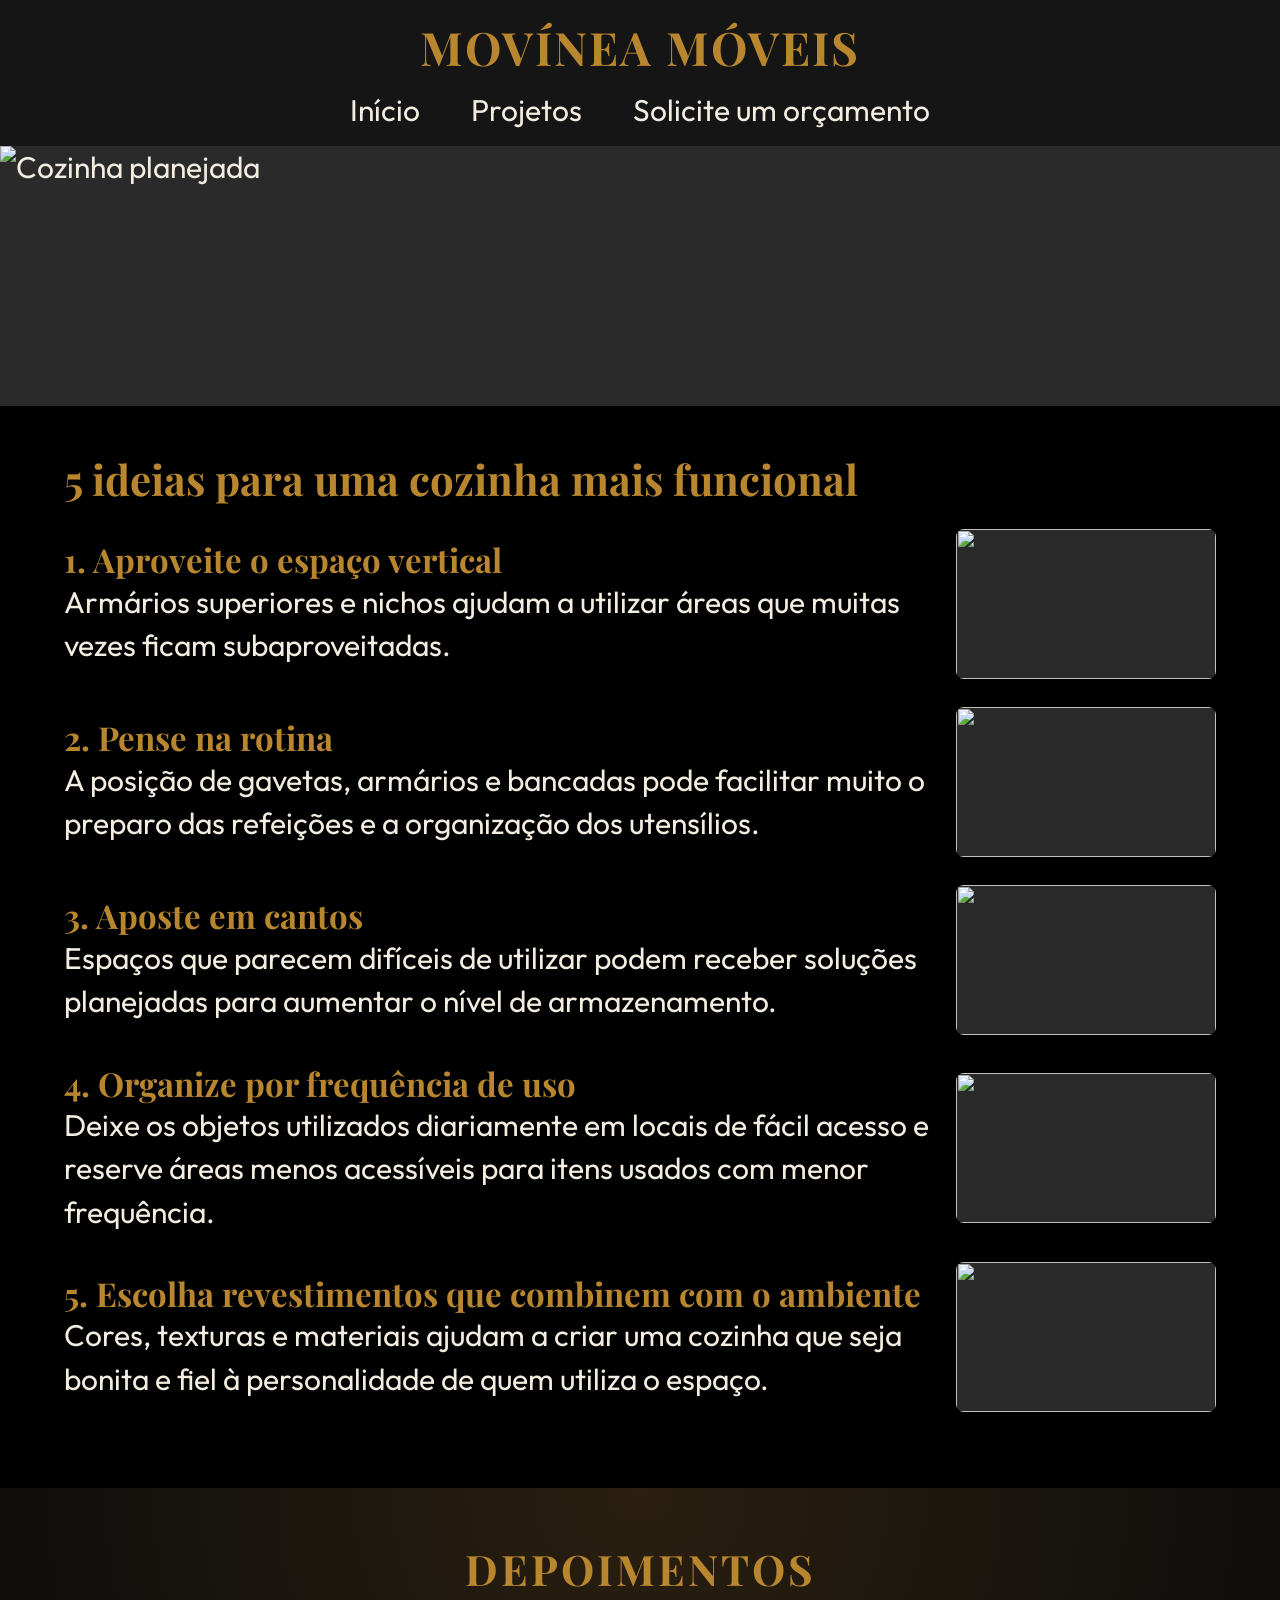
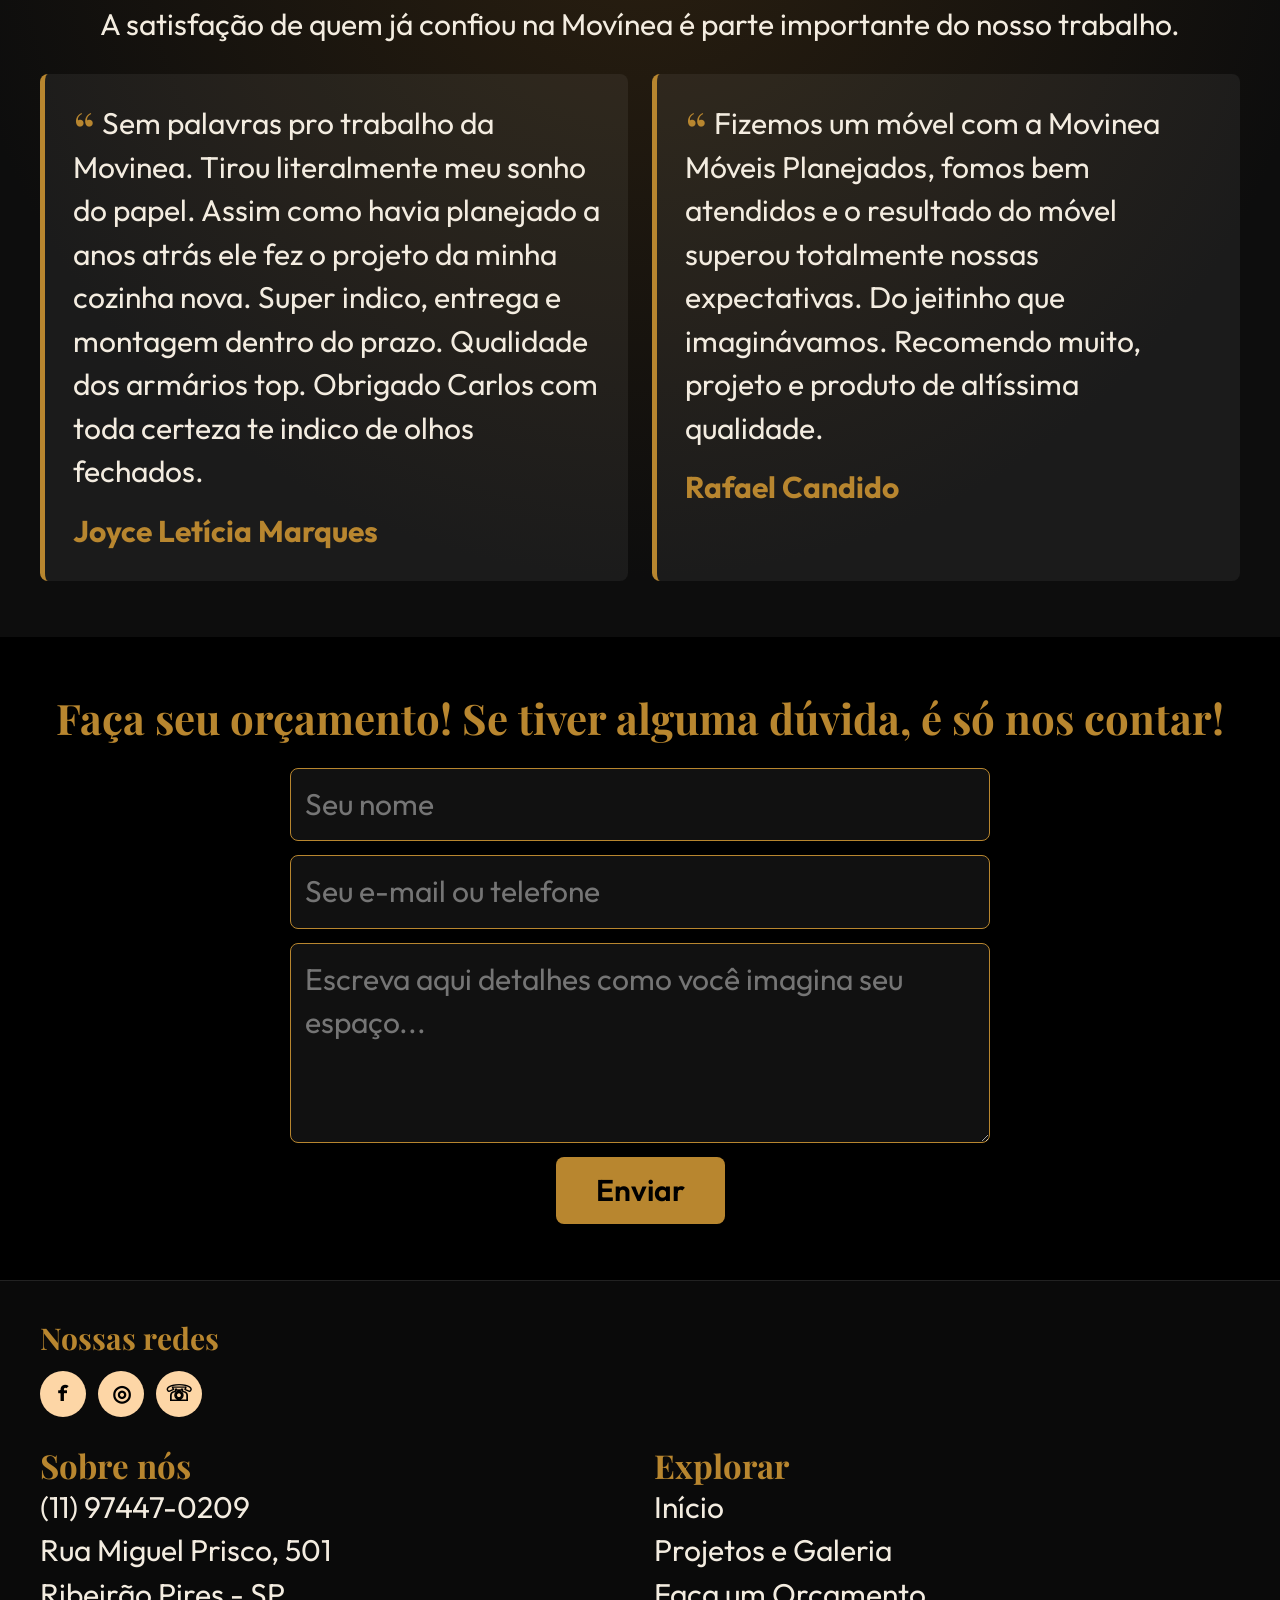
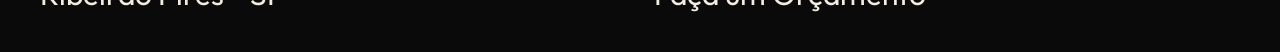
==== orcamento.html @ 09a5225f "Add files via upload" ====
<!DOCTYPE html>
<html lang="pt-BR"><head><meta charset="UTF-8"><meta name="viewport" content="width=device-width, initial-scale=1">
<title>Orçamento - Movínea Móveis</title>
<link href="https://fonts.googleapis.com/css2?family=Outfit:wght@300;400;600&family=Playfair+Display:wght@600;700&display=swap" rel="stylesheet">
<link rel="stylesheet" href="style.css"></head><body>
<header class="topo"><div class="logo">MOVÍNEA MÓVEIS</div>
<nav><a href="index.html">Início</a><a href="projetos.html">Projetos</a><a href="orcamento.html">Solicite um orçamento</a></nav></header>
<section class="hero" style="min-height:260px"><img src="images/cozinha-hero.jpg" alt="Cozinha planejada" style="filter:none"></section>
<section class="secao"><h2 style="margin-bottom:24px">5 ideias para uma cozinha mais funcional</h2><div class="dica"><div><h3>1. Aproveite o espaço vertical</h3><p>Armários superiores e nichos ajudam a utilizar áreas que muitas vezes ficam subaproveitadas.</p></div><img src="images/cozinha-1.jpg" alt=""></div><div class="dica"><div><h3>2. Pense na rotina</h3><p>A posição de gavetas, armários e bancadas pode facilitar muito o preparo das refeições e a organização dos utensílios.</p></div><img src="images/cozinha-2.jpg" alt=""></div><div class="dica"><div><h3>3. Aposte em cantos</h3><p>Espaços que parecem difíceis de utilizar podem receber soluções planejadas para aumentar o nível de armazenamento.</p></div><img src="images/cozinha-3.jpg" alt=""></div><div class="dica"><div><h3>4. Organize por frequência de uso</h3><p>Deixe os objetos utilizados diariamente em locais de fácil acesso e reserve áreas menos acessíveis para itens usados com menor frequência.</p></div><img src="images/cozinha-4.jpg" alt=""></div><div class="dica"><div><h3>5. Escolha revestimentos que combinem com o ambiente</h3><p>Cores, texturas e materiais ajudam a criar uma cozinha que seja bonita e fiel à personalidade de quem utiliza o espaço.</p></div><img src="images/cozinha-5.jpg" alt=""></div></section>
<section class="dep"><h2>DEPOIMENTOS</h2>
<p style="margin-top:8px">A satisfação de quem já confiou na Movínea é parte importante do nosso trabalho.</p>
<div class="cols">
<div class="card"><p>Sem palavras pro trabalho da Movinea. Tirou literalmente meu sonho do papel. Assim como havia planejado a anos atrás ele fez o projeto da minha cozinha nova. Super indico, entrega e montagem dentro do prazo. Qualidade dos armários top. Obrigado Carlos com toda certeza te indico de olhos fechados.</p><strong>Joyce Letícia Marques</strong></div>
<div class="card"><p>Fizemos um móvel com a Movinea Móveis Planejados, fomos bem atendidos e o resultado do móvel superou totalmente nossas expectativas. Do jeitinho que imaginávamos. Recomendo muito, projeto e produto de altíssima qualidade.</p><strong>Rafael Candido</strong></div></div></section>
<section class="orc"><h2>Faça seu orçamento! Se tiver alguma dúvida, é só nos contar!</h2>
<form id="f"><input id="nome" type="text" placeholder="Seu nome" required><input id="contato" type="text" placeholder="Seu e-mail ou telefone" required><textarea id="msg" placeholder="Escreva aqui detalhes como você imagina seu espaço..." required></textarea><button type="submit">Enviar</button></form></section>
<script>
// Cole aqui o link que o Google Apps Script gerar (passo a passo no chat)
var URL_PLANILHA = "COLE_AQUI_O_LINK_DO_APPS_SCRIPT";
document.getElementById('f').addEventListener('submit', function(e){
  e.preventDefault();
  if (URL_PLANILHA.indexOf("COLE_AQUI") === 0) { alert("Falta colar o link da planilha no código."); return; }
  var dados = new URLSearchParams({nome: nome.value, contato: contato.value, mensagem: msg.value});
  fetch(URL_PLANILHA, {method: "POST", body: dados, mode: "no-cors"})
    .then(function(){ document.getElementById('f').reset(); alert("Mensagem enviada! Em breve entraremos em contato."); })
    .catch(function(){ alert("Não foi possível enviar. Tente novamente."); });
});
</script>
<footer class="rodape"><div class="in"><p class="redes">Nossas redes</p>
<div class="icones"><a href="https://www.facebook.com/movineamoveisplanejados/?locale=pt_BR" target="_blank" aria-label="Facebook">f</a><a href="https://www.instagram.com/movineamoveis" target="_blank" aria-label="Instagram">◎</a><a href="https://wa.me/5511974470209" target="_blank" aria-label="WhatsApp">☏</a></div>
<div class="cols-rodape"><div><h4>Sobre nós</h4><ul><li>(11) 97447-0209</li><li>Rua Miguel Prisco, 501</li><li>Ribeirão Pires - SP</li></ul></div>
<div><h4>Explorar</h4><ul><li><a href="index.html">Início</a></li><li><a href="projetos.html">Projetos e Galeria</a></li><li><a href="orcamento.html">Faça um Orçamento</a></li></ul></div></div></div></footer></body></html>
---- style.css ----
:root{--preto:#000;--ouro:#b8862f;--pessego:#fdd6a6;--marrom:#664424;--claro:#f3ece0;--escuro:#1a1a1a;--t:30px;--tm:33px;--tg:42px;--logo:46px}
*{box-sizing:border-box;margin:0;padding:0}
body{background:var(--preto);color:var(--claro);font-family:'Outfit',sans-serif;font-size:var(--t);line-height:1.45}
h1,h2{font-size:var(--tg);line-height:1.2}
h3,h4{font-size:var(--tm);line-height:1.25}
h1,h2,h3,h4,.logo{font-family:'Playfair Display',serif;color:var(--ouro)}
img{display:block;width:100%;height:100%;object-fit:cover;background:#2a2a2a}
a{color:inherit;text-decoration:none}
.topo{background:#151515;text-align:center;padding:14px 8px}
.logo{font-weight:700;letter-spacing:2px;font-size:var(--logo);margin-bottom:8px}
.topo nav{display:flex;justify-content:center;flex-wrap:wrap;gap:clamp(16px,4vw,56px)}
.topo nav a:hover{color:var(--ouro)}
.secao{padding:48px 24px;max-width:1200px;margin:0 auto}
.hero{position:relative;min-height:460px}
.hero img{position:absolute;inset:0;filter:brightness(.4)}
.hero .conteudo{position:relative;min-height:460px;max-width:1200px;margin:auto;padding:32px 24px;display:flex;align-items:center;gap:32px}
.hero h1,.hero p{flex:1}
.hero p{color:var(--pessego)}
.boas{background:linear-gradient(#0d0d0d,var(--escuro));border-top:2px solid var(--ouro);border-bottom:2px solid var(--ouro);text-align:center;padding:56px 24px}
.boas::before{content:"◆";display:block;color:var(--ouro);margin-bottom:16px;font-size:24px}
.boas p{max-width:1000px;margin:auto}
.pessego{background:var(--pessego);color:var(--marrom)}
.pessego h2,.pessego h3{color:var(--ouro)}
.sub{color:var(--ouro)}
.porque{display:grid;grid-template-columns:1fr 1fr;gap:32px;margin-top:20px}
.porque h3{margin-bottom:4px}.porque div>p{margin-bottom:20px}
.fotos2{display:grid;grid-template-columns:1fr 1fr;gap:8px}
.fotos2 img{height:170px}
.grade{display:grid;grid-template-columns:repeat(4,1fr);gap:8px;margin-top:20px}
.grade img{height:190px}
.passos{display:grid;grid-template-columns:1fr 1fr;gap:28px;margin-top:24px}
.passo{display:flex;gap:14px;align-items:center;justify-content:space-between}
.passo img{width:110px;height:100px;border-radius:12px;flex:none}
.estilo{display:grid;grid-template-columns:1fr 1fr;max-width:1200px;margin:40px auto;padding:0 24px}
.estilo img{height:520px}
.estilo .caixa{background:var(--pessego);color:var(--marrom);padding:32px;display:flex;flex-direction:column;justify-content:center;gap:16px}
.estilo h2{color:var(--ouro)}
.dica{display:grid;grid-template-columns:1fr 260px;gap:20px;margin-bottom:28px;align-items:center}
.dica img{height:150px;border-radius:8px}
.dep{background:radial-gradient(circle at top,#2a1f10,#0d0d0d 70%);padding:56px 24px;text-align:center}
.dep h2{letter-spacing:3px}
.dep .cols{max-width:1200px;margin:28px auto 0;display:grid;grid-template-columns:1fr 1fr;gap:24px;text-align:left}
.card{background:rgba(255,255,255,.06);border-left:5px solid var(--ouro);border-radius:8px;padding:28px}
.card p{margin-bottom:16px}
.card p::before{content:"“";color:var(--ouro);font-family:'Playfair Display',serif;font-size:54px;line-height:0;vertical-align:-18px;margin-right:6px}
.card strong{color:var(--ouro);font-weight:700}
.orc{text-align:center;padding:56px 24px}
.orc h2{margin-bottom:24px}
.orc form{max-width:700px;margin:auto;display:grid;gap:14px}
.orc input,.orc textarea{background:#111;border:1px solid var(--ouro);color:var(--claro);padding:14px;border-radius:8px;font:inherit}
.orc textarea{height:200px}
.orc button{background:var(--ouro);color:#000;border:0;padding:12px 40px;border-radius:8px;font:inherit;font-weight:600;cursor:pointer;justify-self:center}
.rodape{background:#0a0a0a;padding:36px 24px;border-top:1px solid #222}
.rodape .in{max-width:1200px;margin:auto}
.redes{color:var(--ouro);font-family:'Playfair Display',serif;font-weight:700;margin-bottom:10px}
.icones{display:flex;gap:12px;margin-bottom:28px}
.icones a{width:46px;height:46px;border-radius:50%;background:var(--pessego);color:#000;display:grid;place-items:center;font-size:22px;font-weight:700}
.cols-rodape{display:grid;grid-template-columns:1fr 1fr;gap:28px}
.cols-rodape li{list-style:none}
@media(max-width:700px){
:root{--t:18px;--tm:21px;--tg:26px;--logo:28px}
.hero .conteudo{flex-direction:column;justify-content:center;align-items:flex-start}
.porque,.passos,.estilo,.dep .cols{grid-template-columns:1fr}
.grade{grid-template-columns:1fr 1fr}.grade img{height:130px}
.dica{grid-template-columns:1fr}.estilo img{height:260px}
.passo img{width:80px;height:70px}
}
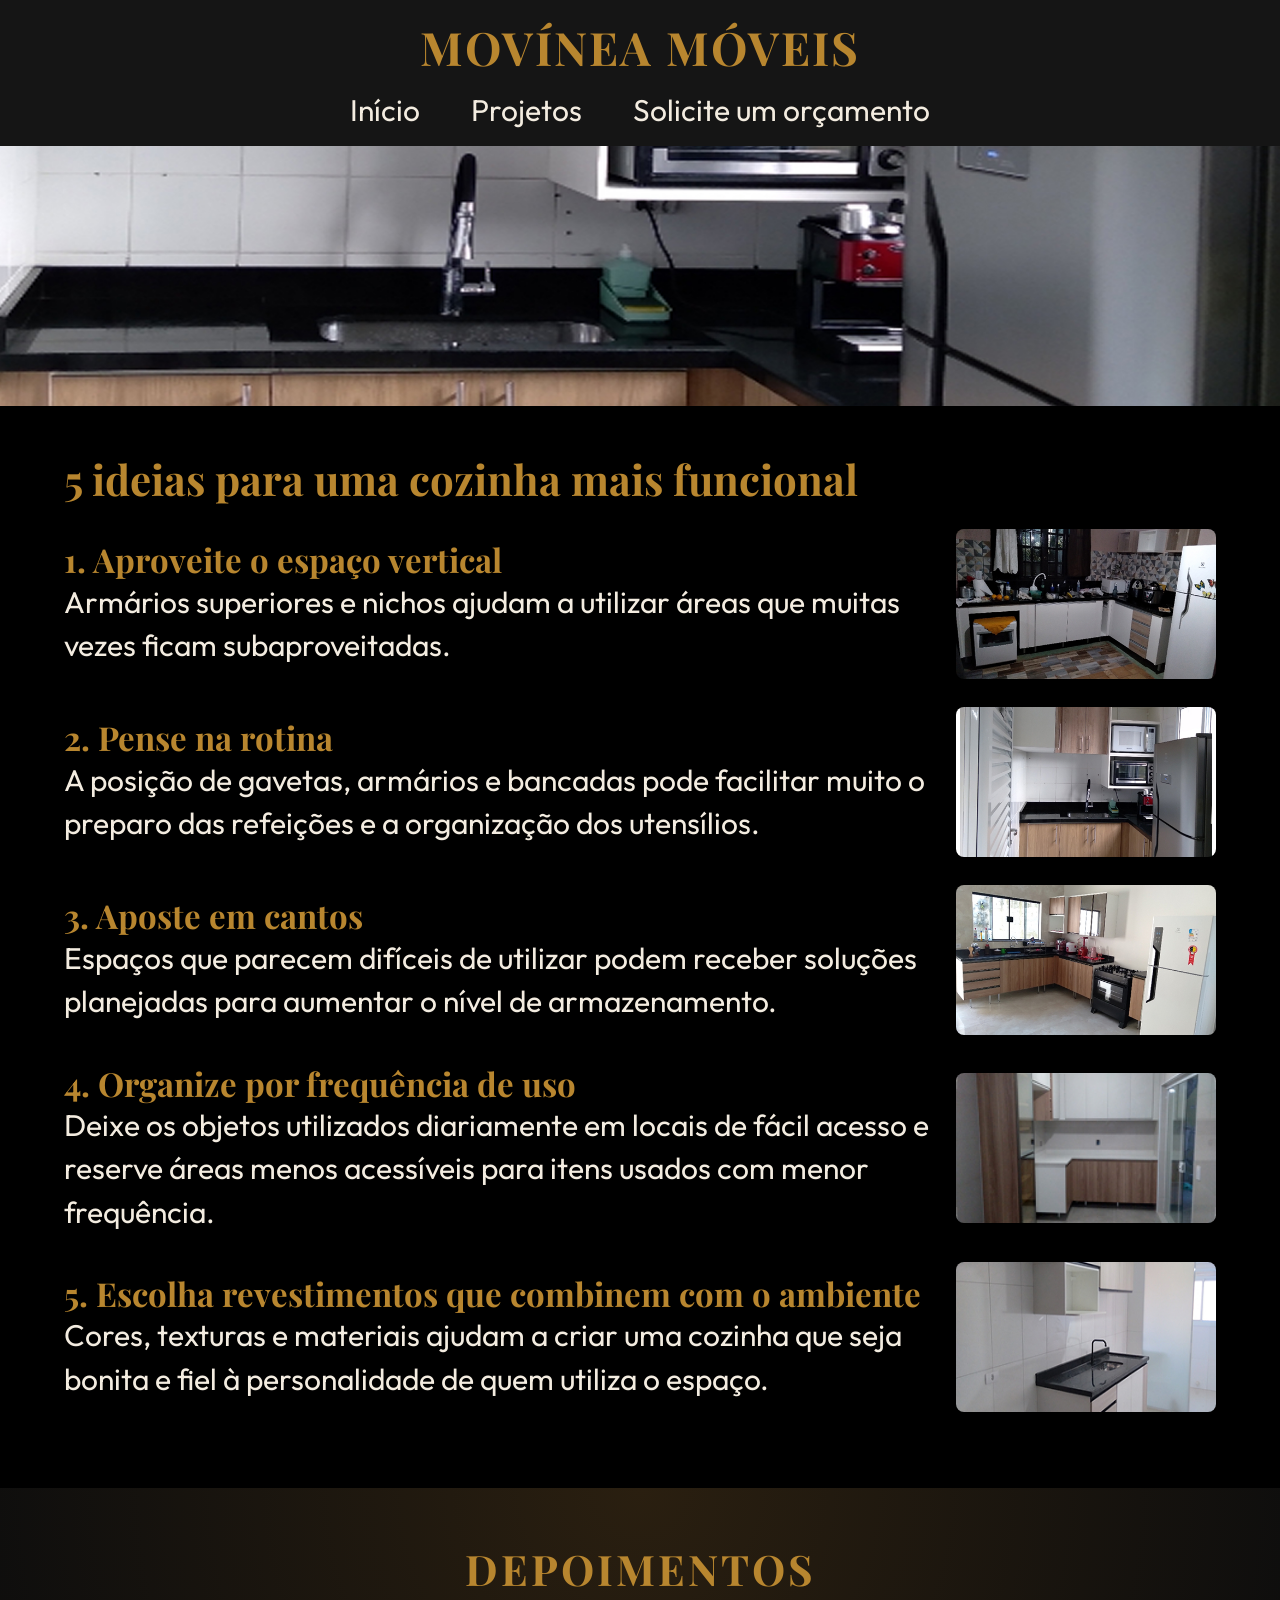
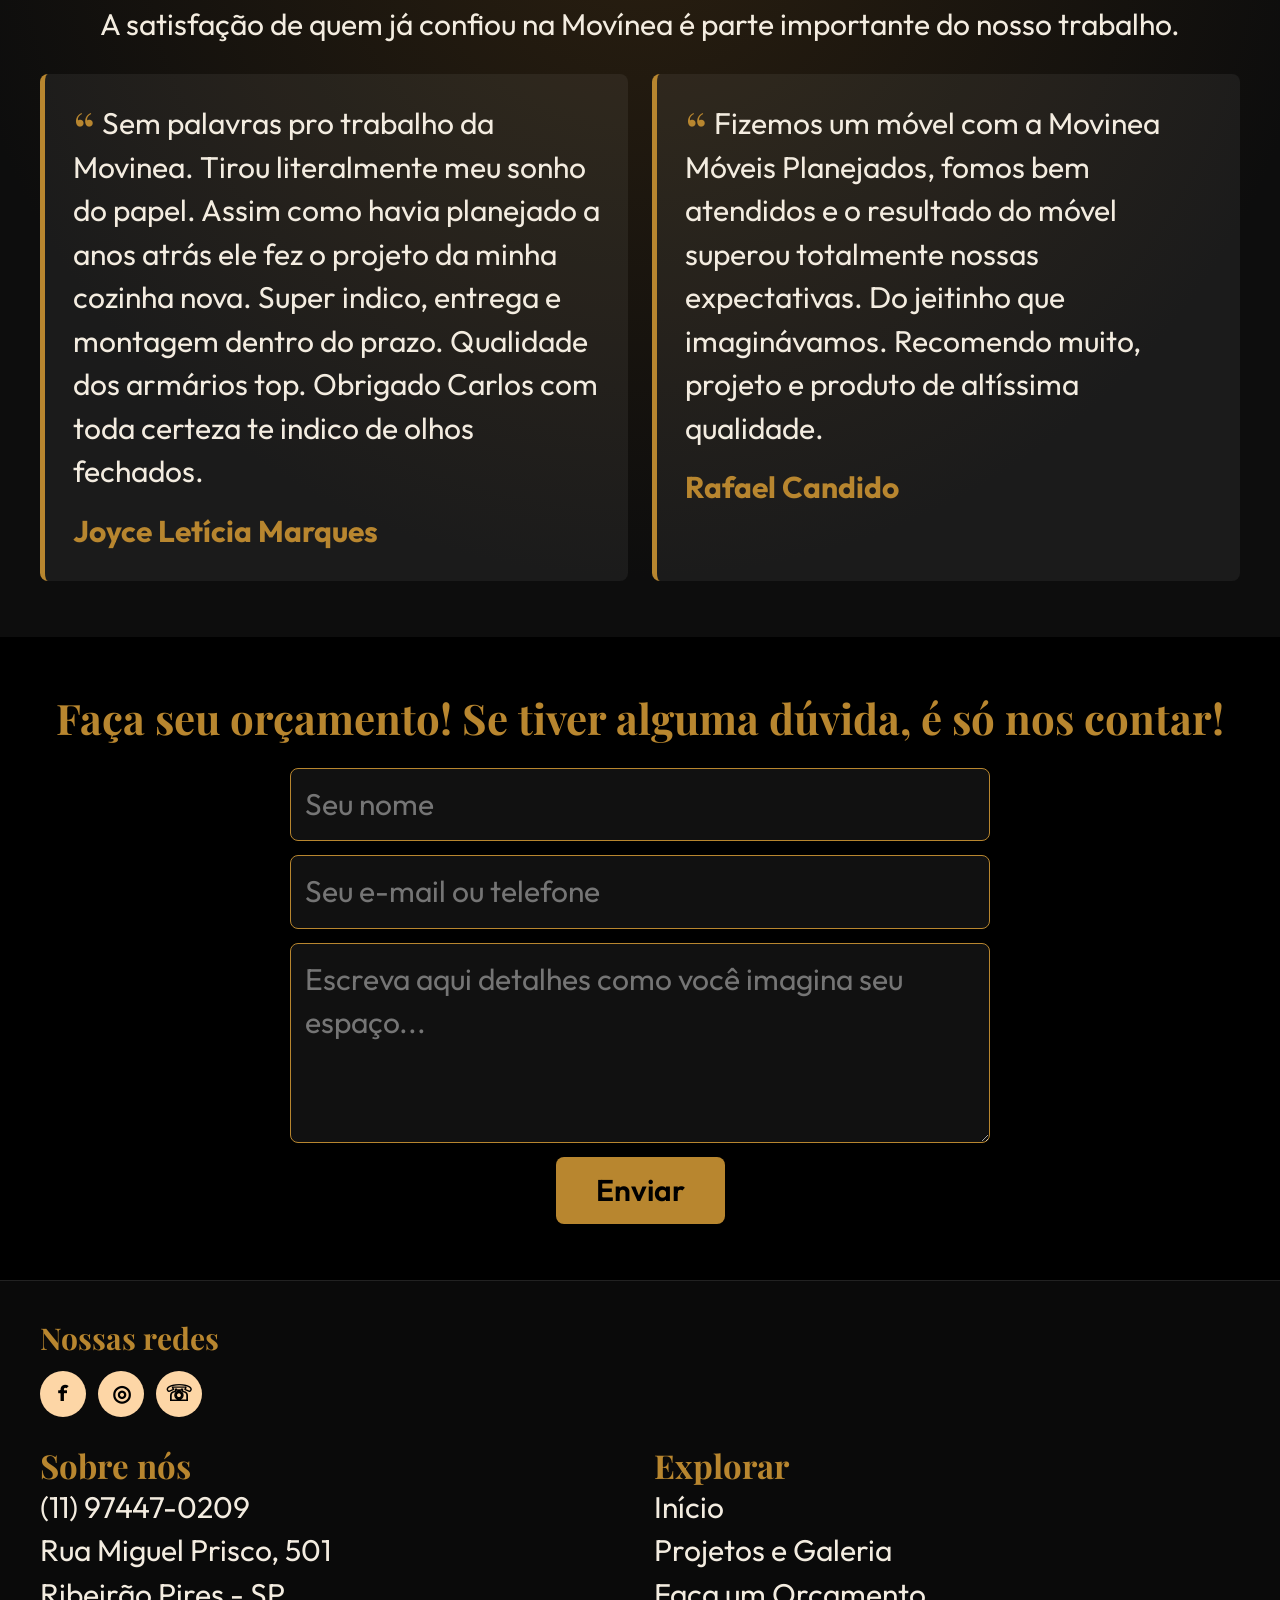
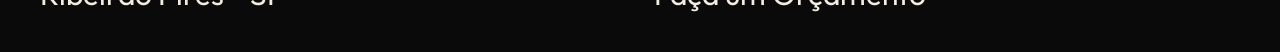
==== commit 2a56d3ce: "Update orcamento.html" ====
--- a/orcamento.html
+++ b/orcamento.html
@@ -15,8 +15,8 @@
 <section class="orc"><h2>Faça seu orçamento! Se tiver alguma dúvida, é só nos contar!</h2>
 <form id="f"><input id="nome" type="text" placeholder="Seu nome" required><input id="contato" type="text" placeholder="Seu e-mail ou telefone" required><textarea id="msg" placeholder="Escreva aqui detalhes como você imagina seu espaço..." required></textarea><button type="submit">Enviar</button></form></section>
 <script>
-// Cole aqui o link que o Google Apps Script gerar (passo a passo no chat)
-var URL_PLANILHA = "COLE_AQUI_O_LINK_DO_APPS_SCRIPT";
+
+var URL_PLANILHA = "https://script.google.com/macros/s/AKfycbxjxdi63sN9C2qs0n-tYUHXnc57rvDH5mVNX7y3gyvjSbNgRVI78T0H-DrpXamCLjwO/exec";
 document.getElementById('f').addEventListener('submit', function(e){
   e.preventDefault();
   if (URL_PLANILHA.indexOf("COLE_AQUI") === 0) { alert("Falta colar o link da planilha no código."); return; }
@@ -29,4 +29,4 @@
 <footer class="rodape"><div class="in"><p class="redes">Nossas redes</p>
 <div class="icones"><a href="https://www.facebook.com/movineamoveisplanejados/?locale=pt_BR" target="_blank" aria-label="Facebook">f</a><a href="https://www.instagram.com/movineamoveis" target="_blank" aria-label="Instagram">◎</a><a href="https://wa.me/5511974470209" target="_blank" aria-label="WhatsApp">☏</a></div>
 <div class="cols-rodape"><div><h4>Sobre nós</h4><ul><li>(11) 97447-0209</li><li>Rua Miguel Prisco, 501</li><li>Ribeirão Pires - SP</li></ul></div>
-<div><h4>Explorar</h4><ul><li><a href="index.html">Início</a></li><li><a href="projetos.html">Projetos e Galeria</a></li><li><a href="orcamento.html">Faça um Orçamento</a></li></ul></div></div></div></footer></body></html>+<div><h4>Explorar</h4><ul><li><a href="index.html">Início</a></li><li><a href="projetos.html">Projetos e Galeria</a></li><li><a href="orcamento.html">Faça um Orçamento</a></li></ul></div></div></div></footer></body></html>
